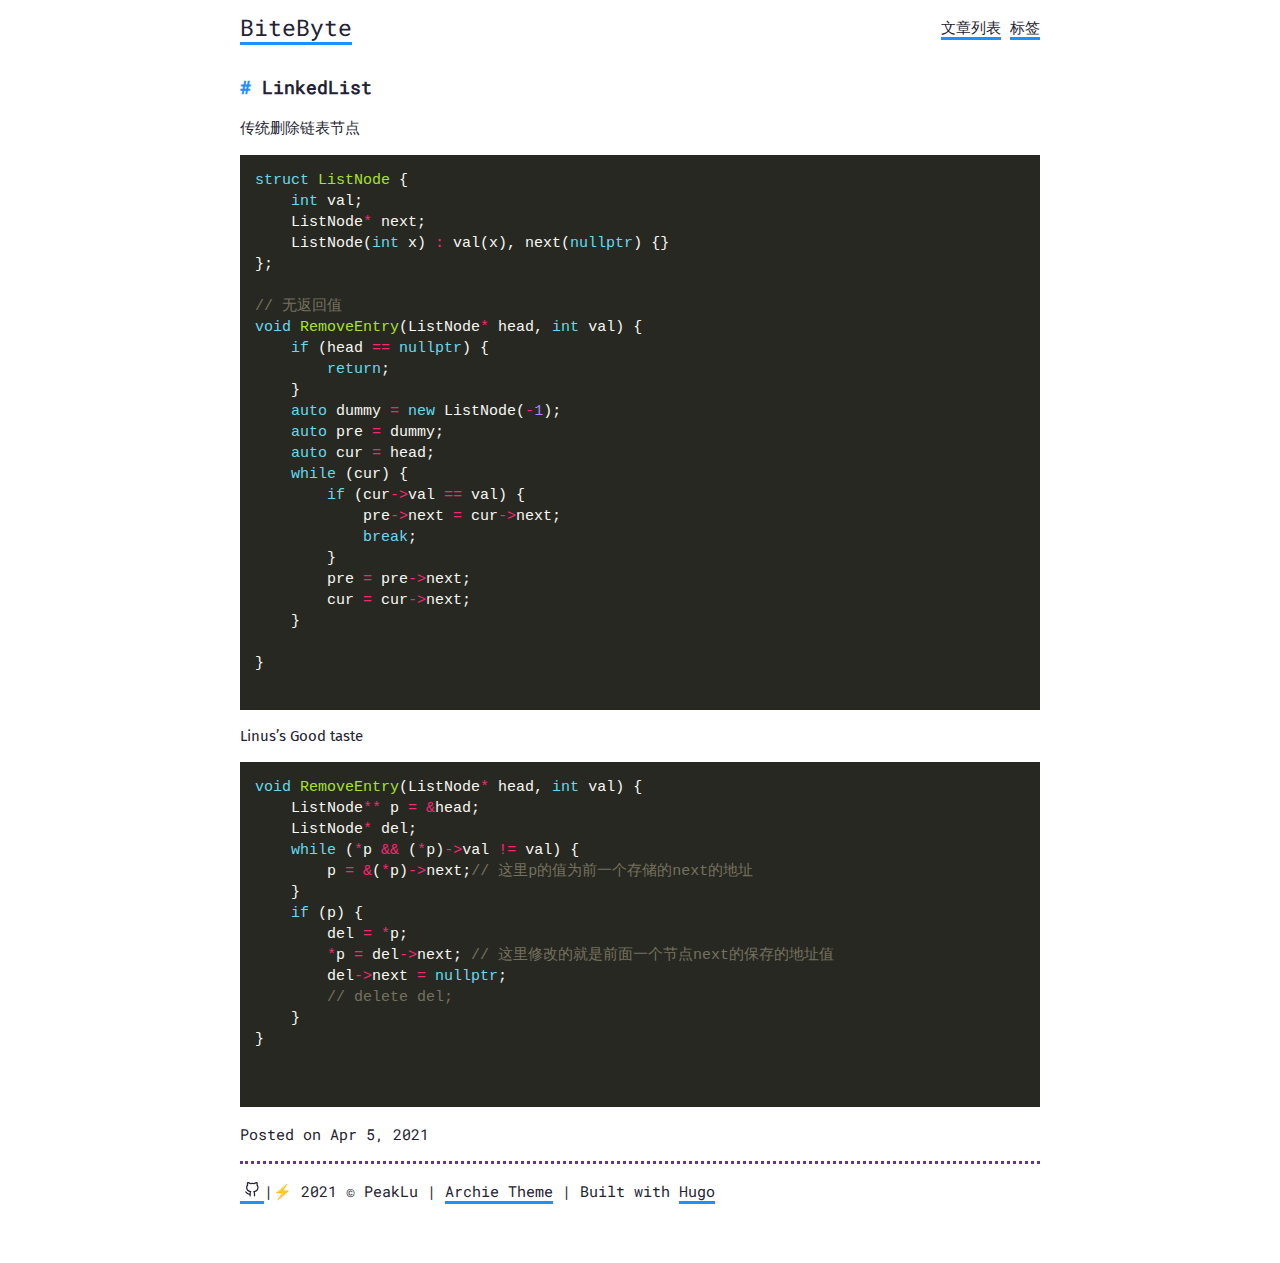
==== post/articles/goodtaste/index.html @ 8e363471 "add" ====
<!DOCTYPE html>
<html><head>
	<meta charset="utf-8" />
	<meta http-equiv="X-UA-Compatible" content="IE=edge"><title>LinkedList - BiteByte</title><link rel="apple-touch-icon" sizes="180x180" href="/apple-touch-icon.png">
	<link rel="icon" type="image/png" sizes="32x32" href="/favicon-32x32.png">
	<link rel="icon" type="image/png" sizes="16x16" href="/favicon-16x16.png">
	<link rel="manifest" href="/site.webmanifest">

	<meta name="viewport" content="width=device-width, initial-scale=1">

	<meta property="og:description" content="" />
	<meta name="twitter:description" content="" />
	<meta name="description" content="" />
	<meta name="description" content="" />

	<meta property="og:title" content="LinkedList | BiteByte" />
	<meta name="twitter:title" content="LinkedList | BiteByte" />

	<meta property="og:image" content=""/>
	<meta itemprop="name" content="LinkedList | BiteByte" />
	<meta name="application-name" content="LinkedList | BiteByte" />
	<meta property="og:site_name" content="" />
	<meta property="og:title" content="LinkedList" />
<meta property="og:description" content="传统删除链表节点
struct ListNode { int val; ListNode* next; ListNode(int x) : val(x), next(nullptr) {} }; // 无返回值 void RemoveEntry(ListNode* head, int val) { if (head == nullptr) { return; } auto dummy = new ListNode(-1); auto pre = dummy; auto cur = head; while (cur) { if (cur-&gt;val == val) { pre-&gt;next = cur-&gt;next; break; } pre = pre-&gt;next; cur = cur-&gt;next; } } Linus&rsquo;s Good taste
void RemoveEntry(ListNode* head, int val) { ListNode** p = &amp;head; ListNode* del; while (*p &amp;&amp; (*p)-&gt;val !" />
<meta property="og:type" content="article" />
<meta property="og:url" content="https://geekkk.github.io/post/articles/goodtaste/" /><meta property="article:section" content="post" />
<meta property="article:published_time" content="2021-04-05T18:21:55&#43;08:00" />
<meta property="article:modified_time" content="2021-04-05T18:21:55&#43;08:00" />

<meta name="twitter:card" content="summary"/>
<meta name="twitter:title" content="LinkedList"/>
<meta name="twitter:description" content="传统删除链表节点
struct ListNode { int val; ListNode* next; ListNode(int x) : val(x), next(nullptr) {} }; // 无返回值 void RemoveEntry(ListNode* head, int val) { if (head == nullptr) { return; } auto dummy = new ListNode(-1); auto pre = dummy; auto cur = head; while (cur) { if (cur-&gt;val == val) { pre-&gt;next = cur-&gt;next; break; } pre = pre-&gt;next; cur = cur-&gt;next; } } Linus&rsquo;s Good taste
void RemoveEntry(ListNode* head, int val) { ListNode** p = &amp;head; ListNode* del; while (*p &amp;&amp; (*p)-&gt;val !"/>
<script src="https://geekkk.github.io/js/feather.min.js"></script>
	
	<link href="https://geekkk.github.io/css/fonts.css" rel="stylesheet">
	
	<link rel="stylesheet" type="text/css" media="screen" href="https://geekkk.github.io/css/main.css" />
	
</head>
<body>
        <div class="content"><header>
	<div class="main">
		<a href="https://geekkk.github.io/">BiteByte</a>
	</div>
	<nav>
		
		<a href="/post">文章列表</a>
		
		<a href="/tags">标签</a>
		
	</nav>
</header>

<main>
	<article>
		<div class="title">
			<h1 class="title">LinkedList</h1>
		</div>
		

		<section class="body">
			<p>传统删除链表节点</p>
<div class="highlight"><pre style="color:#f8f8f2;background-color:#272822;-moz-tab-size:4;-o-tab-size:4;tab-size:4"><code class="language-c++" data-lang="c++"><span style="color:#66d9ef">struct</span> <span style="color:#a6e22e">ListNode</span> {
    <span style="color:#66d9ef">int</span> val;
    ListNode<span style="color:#f92672">*</span> next;
    ListNode(<span style="color:#66d9ef">int</span> x) <span style="color:#f92672">:</span> val(x), next(<span style="color:#66d9ef">nullptr</span>) {}
};

<span style="color:#75715e">// 无返回值
</span><span style="color:#75715e"></span><span style="color:#66d9ef">void</span> <span style="color:#a6e22e">RemoveEntry</span>(ListNode<span style="color:#f92672">*</span> head, <span style="color:#66d9ef">int</span> val) {
    <span style="color:#66d9ef">if</span> (head <span style="color:#f92672">==</span> <span style="color:#66d9ef">nullptr</span>) {
        <span style="color:#66d9ef">return</span>;
    }
    <span style="color:#66d9ef">auto</span> dummy <span style="color:#f92672">=</span> <span style="color:#66d9ef">new</span> ListNode(<span style="color:#f92672">-</span><span style="color:#ae81ff">1</span>);
    <span style="color:#66d9ef">auto</span> pre <span style="color:#f92672">=</span> dummy;
    <span style="color:#66d9ef">auto</span> cur <span style="color:#f92672">=</span> head;
    <span style="color:#66d9ef">while</span> (cur) {
        <span style="color:#66d9ef">if</span> (cur<span style="color:#f92672">-&gt;</span>val <span style="color:#f92672">==</span> val) {
            pre<span style="color:#f92672">-&gt;</span>next <span style="color:#f92672">=</span> cur<span style="color:#f92672">-&gt;</span>next;
            <span style="color:#66d9ef">break</span>;
        }
        pre <span style="color:#f92672">=</span> pre<span style="color:#f92672">-&gt;</span>next;
        cur <span style="color:#f92672">=</span> cur<span style="color:#f92672">-&gt;</span>next;
    }
    
}

</code></pre></div><p>Linus&rsquo;s Good taste</p>
<div class="highlight"><pre style="color:#f8f8f2;background-color:#272822;-moz-tab-size:4;-o-tab-size:4;tab-size:4"><code class="language-c++" data-lang="c++"><span style="color:#66d9ef">void</span> <span style="color:#a6e22e">RemoveEntry</span>(ListNode<span style="color:#f92672">*</span> head, <span style="color:#66d9ef">int</span> val) {
    ListNode<span style="color:#f92672">**</span> p <span style="color:#f92672">=</span> <span style="color:#f92672">&amp;</span>head;
    ListNode<span style="color:#f92672">*</span> del;
    <span style="color:#66d9ef">while</span> (<span style="color:#f92672">*</span>p <span style="color:#f92672">&amp;&amp;</span> (<span style="color:#f92672">*</span>p)<span style="color:#f92672">-&gt;</span>val <span style="color:#f92672">!=</span> val) {
        p <span style="color:#f92672">=</span> <span style="color:#f92672">&amp;</span>(<span style="color:#f92672">*</span>p)<span style="color:#f92672">-&gt;</span>next;<span style="color:#75715e">// 这里p的值为前一个存储的next的地址
</span><span style="color:#75715e"></span>    }
    <span style="color:#66d9ef">if</span> (p) {
        del <span style="color:#f92672">=</span> <span style="color:#f92672">*</span>p;
        <span style="color:#f92672">*</span>p <span style="color:#f92672">=</span> del<span style="color:#f92672">-&gt;</span>next; <span style="color:#75715e">// 这里修改的就是前面一个节点next的保存的地址值
</span><span style="color:#75715e"></span>        del<span style="color:#f92672">-&gt;</span>next <span style="color:#f92672">=</span> <span style="color:#66d9ef">nullptr</span>;
        <span style="color:#75715e">// delete del;
</span><span style="color:#75715e"></span>    }
}


</code></pre></div>
		</section>

		<div class="meta">Posted on Apr 5, 2021</div>

		<div class="post-tags">
			
			
			
		</div>
	</article>
</main>
<footer>
<hr><a class="soc" href="https://github.com/geekkk" title="GitHub"><i data-feather="github"></i></a>|⚡️
	2021  © PeakLu |  <a href="https://github.com/athul/archie">Archie Theme</a> | Built with <a href="https://gohugo.io">Hugo</a>
</footer>


<script>
      feather.replace()
</script></div>
    </body>
</html>
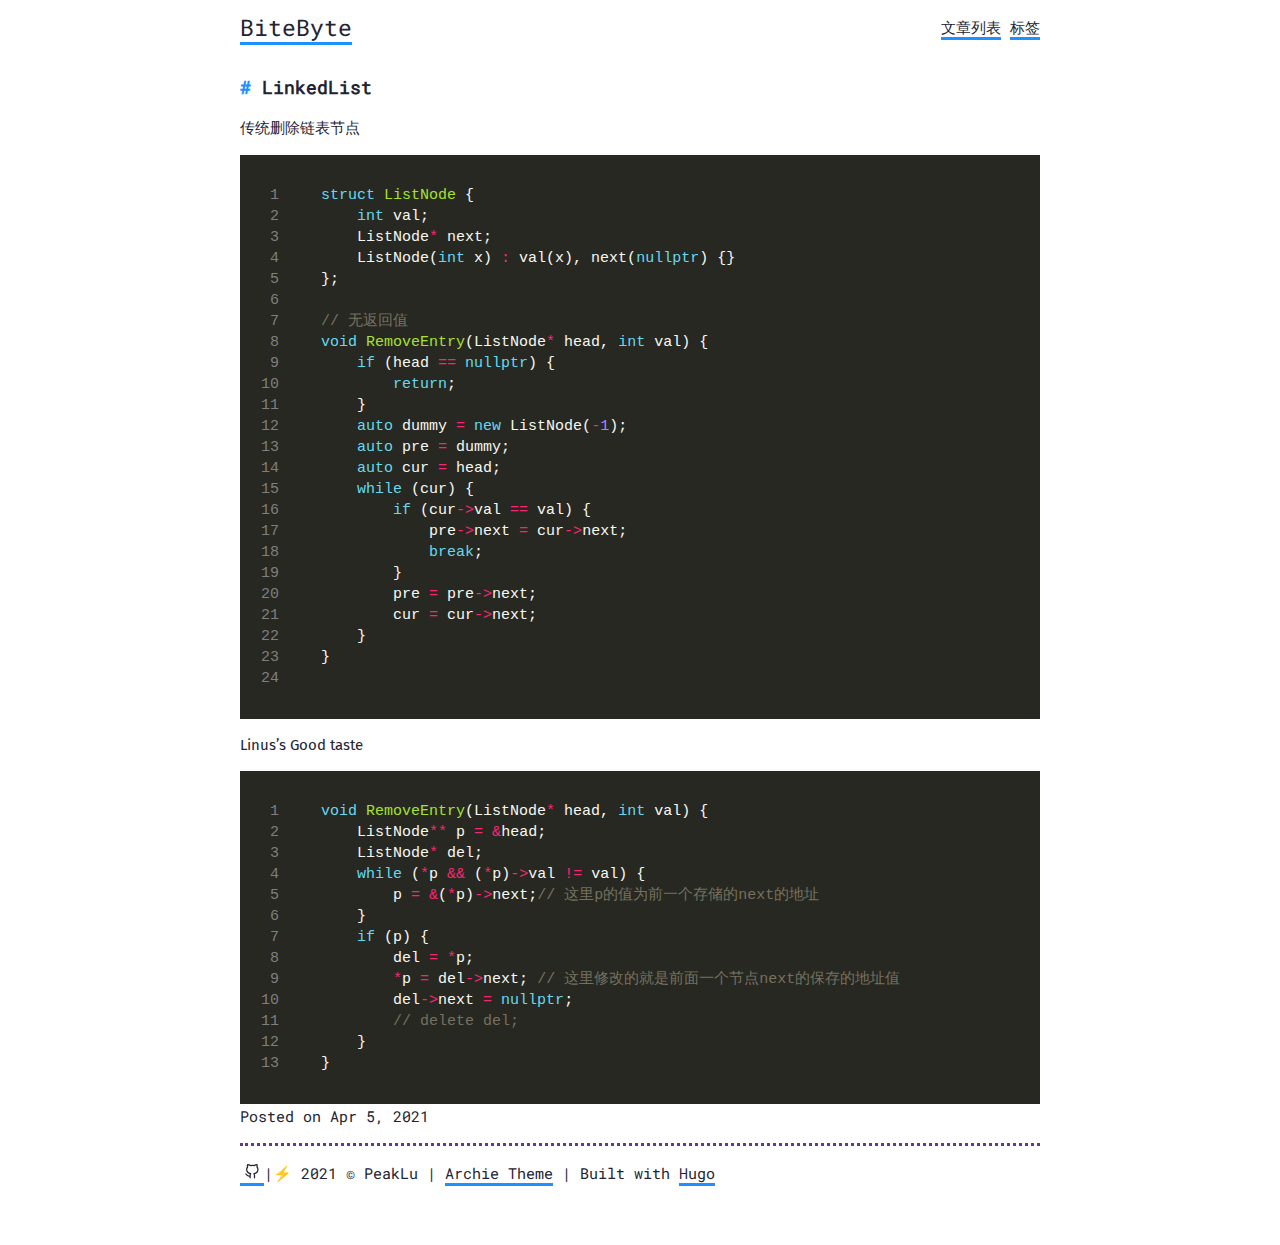
==== commit 32a3be15: "add one article" ====
--- a/post/articles/goodtaste/index.html
+++ b/post/articles/goodtaste/index.html
@@ -22,8 +22,7 @@
 	<meta property="og:site_name" content="" />
 	<meta property="og:title" content="LinkedList" />
 <meta property="og:description" content="传统删除链表节点
-struct ListNode { int val; ListNode* next; ListNode(int x) : val(x), next(nullptr) {} }; // 无返回值 void RemoveEntry(ListNode* head, int val) { if (head == nullptr) { return; } auto dummy = new ListNode(-1); auto pre = dummy; auto cur = head; while (cur) { if (cur-&gt;val == val) { pre-&gt;next = cur-&gt;next; break; } pre = pre-&gt;next; cur = cur-&gt;next; } } Linus&rsquo;s Good taste
-void RemoveEntry(ListNode* head, int val) { ListNode** p = &amp;head; ListNode* del; while (*p &amp;&amp; (*p)-&gt;val !" />
+1 2 3 4 5 6 7 8 9 10 11 12 13 14 15 16 17 18 19 20 21 22 23 24  struct ListNode { int val; ListNode* next; ListNode(int x) : val(x), next(nullptr) {} }; // 无返回值 void RemoveEntry(ListNode* head, int val) { if (head == nullptr) { return; } auto dummy = new ListNode(-1); auto pre = dummy; auto cur = head; while (cur) { if (cur-&gt;val == val) { pre-&gt;next = cur-&gt;next; break; } pre = pre-&gt;next; cur = cur-&gt;next; } }   Linus&rsquo;s Good taste" />
 <meta property="og:type" content="article" />
 <meta property="og:url" content="https://geekkk.github.io/post/articles/goodtaste/" /><meta property="article:section" content="post" />
 <meta property="article:published_time" content="2021-04-05T18:21:55&#43;08:00" />
@@ -32,8 +31,7 @@
 <meta name="twitter:card" content="summary"/>
 <meta name="twitter:title" content="LinkedList"/>
 <meta name="twitter:description" content="传统删除链表节点
-struct ListNode { int val; ListNode* next; ListNode(int x) : val(x), next(nullptr) {} }; // 无返回值 void RemoveEntry(ListNode* head, int val) { if (head == nullptr) { return; } auto dummy = new ListNode(-1); auto pre = dummy; auto cur = head; while (cur) { if (cur-&gt;val == val) { pre-&gt;next = cur-&gt;next; break; } pre = pre-&gt;next; cur = cur-&gt;next; } } Linus&rsquo;s Good taste
-void RemoveEntry(ListNode* head, int val) { ListNode** p = &amp;head; ListNode* del; while (*p &amp;&amp; (*p)-&gt;val !"/>
+1 2 3 4 5 6 7 8 9 10 11 12 13 14 15 16 17 18 19 20 21 22 23 24  struct ListNode { int val; ListNode* next; ListNode(int x) : val(x), next(nullptr) {} }; // 无返回值 void RemoveEntry(ListNode* head, int val) { if (head == nullptr) { return; } auto dummy = new ListNode(-1); auto pre = dummy; auto cur = head; while (cur) { if (cur-&gt;val == val) { pre-&gt;next = cur-&gt;next; break; } pre = pre-&gt;next; cur = cur-&gt;next; } }   Linus&rsquo;s Good taste"/>
 <script src="https://geekkk.github.io/js/feather.min.js"></script>
 	
 	<link href="https://geekkk.github.io/css/fonts.css" rel="stylesheet">
@@ -64,7 +62,35 @@
 
 		<section class="body">
 			<p>传统删除链表节点</p>
-<div class="highlight"><pre style="color:#f8f8f2;background-color:#272822;-moz-tab-size:4;-o-tab-size:4;tab-size:4"><code class="language-c++" data-lang="c++"><span style="color:#66d9ef">struct</span> <span style="color:#a6e22e">ListNode</span> {
+<div class="highlight"><div style="color:#f8f8f2;background-color:#272822;-moz-tab-size:4;-o-tab-size:4;tab-size:4">
+<table style="border-spacing:0;padding:0;margin:0;border:0;width:auto;overflow:auto;display:block;"><tr><td style="vertical-align:top;padding:0;margin:0;border:0;">
+<pre style="color:#f8f8f2;background-color:#272822;-moz-tab-size:4;-o-tab-size:4;tab-size:4"><code><span style="margin-right:0.4em;padding:0 0.4em 0 0.4em;color:#7f7f7f"> 1
+</span><span style="margin-right:0.4em;padding:0 0.4em 0 0.4em;color:#7f7f7f"> 2
+</span><span style="margin-right:0.4em;padding:0 0.4em 0 0.4em;color:#7f7f7f"> 3
+</span><span style="margin-right:0.4em;padding:0 0.4em 0 0.4em;color:#7f7f7f"> 4
+</span><span style="margin-right:0.4em;padding:0 0.4em 0 0.4em;color:#7f7f7f"> 5
+</span><span style="margin-right:0.4em;padding:0 0.4em 0 0.4em;color:#7f7f7f"> 6
+</span><span style="margin-right:0.4em;padding:0 0.4em 0 0.4em;color:#7f7f7f"> 7
+</span><span style="margin-right:0.4em;padding:0 0.4em 0 0.4em;color:#7f7f7f"> 8
+</span><span style="margin-right:0.4em;padding:0 0.4em 0 0.4em;color:#7f7f7f"> 9
+</span><span style="margin-right:0.4em;padding:0 0.4em 0 0.4em;color:#7f7f7f">10
+</span><span style="margin-right:0.4em;padding:0 0.4em 0 0.4em;color:#7f7f7f">11
+</span><span style="margin-right:0.4em;padding:0 0.4em 0 0.4em;color:#7f7f7f">12
+</span><span style="margin-right:0.4em;padding:0 0.4em 0 0.4em;color:#7f7f7f">13
+</span><span style="margin-right:0.4em;padding:0 0.4em 0 0.4em;color:#7f7f7f">14
+</span><span style="margin-right:0.4em;padding:0 0.4em 0 0.4em;color:#7f7f7f">15
+</span><span style="margin-right:0.4em;padding:0 0.4em 0 0.4em;color:#7f7f7f">16
+</span><span style="margin-right:0.4em;padding:0 0.4em 0 0.4em;color:#7f7f7f">17
+</span><span style="margin-right:0.4em;padding:0 0.4em 0 0.4em;color:#7f7f7f">18
+</span><span style="margin-right:0.4em;padding:0 0.4em 0 0.4em;color:#7f7f7f">19
+</span><span style="margin-right:0.4em;padding:0 0.4em 0 0.4em;color:#7f7f7f">20
+</span><span style="margin-right:0.4em;padding:0 0.4em 0 0.4em;color:#7f7f7f">21
+</span><span style="margin-right:0.4em;padding:0 0.4em 0 0.4em;color:#7f7f7f">22
+</span><span style="margin-right:0.4em;padding:0 0.4em 0 0.4em;color:#7f7f7f">23
+</span><span style="margin-right:0.4em;padding:0 0.4em 0 0.4em;color:#7f7f7f">24
+</span></code></pre></td>
+<td style="vertical-align:top;padding:0;margin:0;border:0;;width:100%">
+<pre style="color:#f8f8f2;background-color:#272822;-moz-tab-size:4;-o-tab-size:4;tab-size:4"><code class="language-c++" data-lang="c++"><span style="color:#66d9ef">struct</span> <span style="color:#a6e22e">ListNode</span> {
     <span style="color:#66d9ef">int</span> val;
     ListNode<span style="color:#f92672">*</span> next;
     ListNode(<span style="color:#66d9ef">int</span> x) <span style="color:#f92672">:</span> val(x), next(<span style="color:#66d9ef">nullptr</span>) {}
@@ -86,11 +112,29 @@
         pre <span style="color:#f92672">=</span> pre<span style="color:#f92672">-&gt;</span>next;
         cur <span style="color:#f92672">=</span> cur<span style="color:#f92672">-&gt;</span>next;
     }
-    
 }
 
-</code></pre></div><p>Linus&rsquo;s Good taste</p>
-<div class="highlight"><pre style="color:#f8f8f2;background-color:#272822;-moz-tab-size:4;-o-tab-size:4;tab-size:4"><code class="language-c++" data-lang="c++"><span style="color:#66d9ef">void</span> <span style="color:#a6e22e">RemoveEntry</span>(ListNode<span style="color:#f92672">*</span> head, <span style="color:#66d9ef">int</span> val) {
+</code></pre></td></tr></table>
+</div>
+</div><p>Linus&rsquo;s Good taste</p>
+<div class="highlight"><div style="color:#f8f8f2;background-color:#272822;-moz-tab-size:4;-o-tab-size:4;tab-size:4">
+<table style="border-spacing:0;padding:0;margin:0;border:0;width:auto;overflow:auto;display:block;"><tr><td style="vertical-align:top;padding:0;margin:0;border:0;">
+<pre style="color:#f8f8f2;background-color:#272822;-moz-tab-size:4;-o-tab-size:4;tab-size:4"><code><span style="margin-right:0.4em;padding:0 0.4em 0 0.4em;color:#7f7f7f"> 1
+</span><span style="margin-right:0.4em;padding:0 0.4em 0 0.4em;color:#7f7f7f"> 2
+</span><span style="margin-right:0.4em;padding:0 0.4em 0 0.4em;color:#7f7f7f"> 3
+</span><span style="margin-right:0.4em;padding:0 0.4em 0 0.4em;color:#7f7f7f"> 4
+</span><span style="margin-right:0.4em;padding:0 0.4em 0 0.4em;color:#7f7f7f"> 5
+</span><span style="margin-right:0.4em;padding:0 0.4em 0 0.4em;color:#7f7f7f"> 6
+</span><span style="margin-right:0.4em;padding:0 0.4em 0 0.4em;color:#7f7f7f"> 7
+</span><span style="margin-right:0.4em;padding:0 0.4em 0 0.4em;color:#7f7f7f"> 8
+</span><span style="margin-right:0.4em;padding:0 0.4em 0 0.4em;color:#7f7f7f"> 9
+</span><span style="margin-right:0.4em;padding:0 0.4em 0 0.4em;color:#7f7f7f">10
+</span><span style="margin-right:0.4em;padding:0 0.4em 0 0.4em;color:#7f7f7f">11
+</span><span style="margin-right:0.4em;padding:0 0.4em 0 0.4em;color:#7f7f7f">12
+</span><span style="margin-right:0.4em;padding:0 0.4em 0 0.4em;color:#7f7f7f">13
+</span></code></pre></td>
+<td style="vertical-align:top;padding:0;margin:0;border:0;;width:100%">
+<pre style="color:#f8f8f2;background-color:#272822;-moz-tab-size:4;-o-tab-size:4;tab-size:4"><code class="language-c++" data-lang="c++"><span style="color:#66d9ef">void</span> <span style="color:#a6e22e">RemoveEntry</span>(ListNode<span style="color:#f92672">*</span> head, <span style="color:#66d9ef">int</span> val) {
     ListNode<span style="color:#f92672">**</span> p <span style="color:#f92672">=</span> <span style="color:#f92672">&amp;</span>head;
     ListNode<span style="color:#f92672">*</span> del;
     <span style="color:#66d9ef">while</span> (<span style="color:#f92672">*</span>p <span style="color:#f92672">&amp;&amp;</span> (<span style="color:#f92672">*</span>p)<span style="color:#f92672">-&gt;</span>val <span style="color:#f92672">!=</span> val) {
@@ -103,9 +147,9 @@
         <span style="color:#75715e">// delete del;
 </span><span style="color:#75715e"></span>    }
 }
-
-
-</code></pre></div>
+</code></pre></td></tr></table>
+</div>
+</div>
 		</section>
 
 		<div class="meta">Posted on Apr 5, 2021</div>
